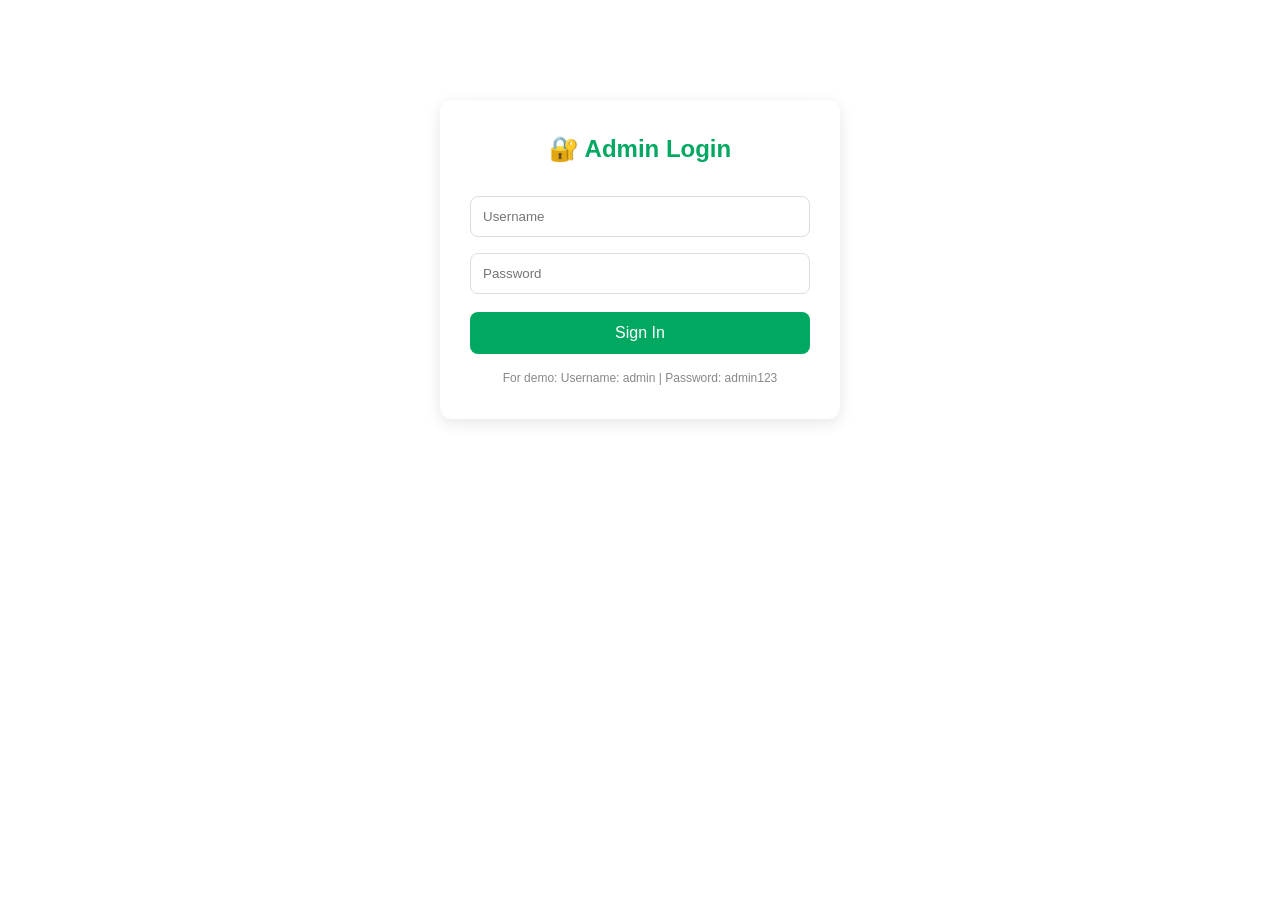
==== admin.html @ b15b8bb6 "Create admin.html" ====
<!DOCTYPE html>
<html lang="en">
<head>
    <meta charset="UTF-8">
    <meta name="viewport" content="width=device-width, initial-scale=1.0">
    <title>Admin Panel — MINISO Portal</title>
    <link rel="stylesheet" href="styles.css">
</head>
<body>
    <div id="loginSection">
        <div class="login-box">
            <h2>🔐 Admin Login</h2>
            <input type="text" id="adminUser" placeholder="Username">
            <input type="password" id="adminPass" placeholder="Password">
            <button onclick="adminLogin()">Sign In</button>
            <p style="margin-top:15px; font-size:12px; color:#888;">
                For demo: Username: admin | Password: admin123
            </p>
        </div>
    </div>

    <div id="adminDashboard" style="display:none;">
        <div class="admin-container">
            <a href="index.html" class="back-link">← Back to Main Site</a>
            
            <div class="admin-header">
                <h1>🛡️ Admin Dashboard</h1>
                <p>Welcome! Here's your platform overview.</p>
            </div>

            <!-- Stats Cards -->
            <div style="display:grid; grid-template-columns:repeat(auto-fit, minmax(200px,1fr)); gap:20px;">
                <div class="admin-card" style="text-align:center;">
                    <h3>Total Rewards Given</h3>
                    <p style="font-size:28px; font-weight:bold; color:#00a862;" id="statTotalRewards">₱0</p>
                </div>
                <div class="admin-card" style="text-align:center;">
                    <h3>Plan Selections</h3>
                    <p style="font-size:28px; font-weight:bold; color:#00a862;" id="statTotalPlans">0</p>
                </div>
                <div class="admin-card" style="text-align:center;">
                    <h3>Total Boxes Opened</h3>
                    <p style="font-size:28px; font-weight:bold; color:#00a862;" id="statBoxesOpened">0</p>
                </div>
            </div>

            <!-- Rewards Log -->
            <div class="admin-card">
                <h3>📋 Rewards History Log</h3>
                <table class="admin-table">
                    <thead>
                        <tr>
                            <th>Amount</th>
                            <th>Date & Time</th>
                        </tr>
                    </thead>
                    <tbody id="rewardsLog">
                        <tr><td colspan="2" style="text-align:center; color:#888;">No data yet</td></tr>
                    </tbody>
                </table>
            </div>

            <!-- Plans Log -->
            <div class="admin-card">
                <h3>📋 Selected Plans Log</h3>
                <table class="admin-table">
                    <thead>
                        <tr>
                            <th>Plan Name</th>
                            <th>Date & Time</th>
                        </tr>
                    </thead>
                    <tbody id="plansLog">
                        <tr><td colspan="2" style="text-align:center; color:#888;">No data yet</td></tr>
                    </tbody>
                </table>
            </div>

            <button onclick="logout()" style="margin-top:20px; padding:10px 25px; background:#e74c3c; color:white; border:none; border-radius:8px; cursor:
---- styles.css ----
* {
    margin: 0;
    padding: 0;
    box-sizing: border-box;
    font-family: 'Segoe UI', sans-serif;
}

:root {
    --green: #00a862;
    --light-green: #00d488;
    --white: #ffffff;
    --light-gray: #f7f9fc;
    --dark: #333333;
}

body {
    color: var(--dark);
    line-height: 1.6;
}

/* Header */
header {
    display: flex;
    justify-content: space-between;
    align-items: center;
    padding: 15px 40px;
    background: var(--white);
    box-shadow: 0 2px 8px rgba(0,0,0,0.08);
    position: sticky;
    top: 0;
    z-index: 100;
}

.logo {
    font-size: 24px;
    font-weight: bold;
    color: var(--green);
}

nav a {
    margin: 0 12px;
    text-decoration: none;
    color: var(--dark);
    font-weight: 500;
}

nav a:hover {
    color: var(--green);
}

.admin-link {
    background: var(--green);
    color: white !important;
    padding: 6px 14px;
    border-radius: 20px;
}

/* Hero Section */
.hero {
    text-align: center;
    padding: 80px 30px;
    background: linear-gradient(135deg, var(--green), var(--light-green));
    color: white;
}

.hero h1 {
    font-size: 36px;
    margin-bottom: 15px;
}

.btn {
    display: inline-block;
    margin-top: 20px;
    padding: 12px 30px;
    background: white;
    color: var(--green);
    border-radius: 25px;
    text-decoration: none;
    font-weight: bold;
    transition: 0.3s;
}

.btn:hover {
    transform: scale(1.05);
}

/* Plans Section — Circles */
.plans-section {
    padding: 60px 30px;
    text-align: center;
    background: var(--white);
}

.plans-section h2 {
    color: var(--green);
    font-size: 28px;
    margin-bottom: 10px;
}

.plan-circles {
    display: flex;
    justify-content: center;
    gap: 30px;
    flex-wrap: wrap;
    margin-top: 40px;
}

.plan-circle {
    width: 160px;
    height: 160px;
    border-radius: 50%;
    background: linear-gradient(135deg, var(--green), var(--light-green));
    color: white;
    display: flex;
    align-items: center;
    justify-content: center;
    font-weight: bold;
    cursor: pointer;
    transition: 0.3s ease;
    box-shadow: 0 4px 15px rgba(0,168,98,0.3);
}

.plan-circle:hover {
    transform: translateY(-10px);
    box-shadow: 0 8px 25px rgba(0,168,98,0.4);
}

.plan-result {
    margin-top: 30px;
    font-size: 18px;
    font-weight: bold;
    color: var(--green);
}

/* Rewards Section — Blind Box */
.rewards-section {
    padding: 60px 30px;
    background: var(--light-gray);
    text-align: center;
}

.rewards-section h2 {
    color: var(--green);
    font-size: 28px;
    margin-bottom: 10px;
}

.blind-box-container {
    display: flex;
    justify-content: center;
    gap: 20px;
    flex-wrap: wrap;
    margin-top: 30px;
}

.blind-box {
    width: 120px;
    height: 120px;
    background: linear-gradient(135deg, var(--green), var(--light-green));
    border-radius: 12px;
    display: flex;
    align-items: center;
    justify-content: center;
    font-size: 28px;
    cursor: pointer;
    transition: 0.3s ease;
    box-shadow: 0 4px 12px rgba(0,0,0,0.15);
}

.blind-box:hover {
    transform: translateY(-8px);
}

.blind-box.opened {
    background: white;
    border: 2px solid var(--green);
    font-size: 22px;
    color: var(--green);
}

.reward-result {
    margin-top: 20px;
    font-size: 18px;
    font-weight: bold;
    color: var(--green);
}

.reward-history {
    margin-top: 40px;
    padding: 20px;
    background: white;
    border-radius: 12px;
    max-width: 500px;
    margin-left: auto;
    margin-right: auto;
}

.reward-history h3 {
    color: var(--green);
    margin-bottom: 15px;
}

.reward-history ul {
    list-style: none;
    text-align: left;
    margin-bottom: 10px;
}

.reward-history li {
    padding: 5px 0;
    border-bottom: 1px solid #eee;
}

/* About & Contact */
.about-section, .contact-section {
    padding: 60px 30px;
    text-align: center;
}

.about-section h2, .contact-section h2 {
    color: var(--green);
    margin-bottom: 20px;
}

/* Footer */
footer {
    text-align: center;
    padding: 20px;
    background: #222;
    color: white;
    font-size: 14px;
}

/* Admin Panel Styles */
.admin-container {
    max-width: 900px;
    margin: 40px auto;
    padding: 30px;
}

.admin-header {
    text-align: center;
    margin-bottom: 30px;
}

.admin-header h1 {
    color: var(--green);
}

.admin-card {
    background: white;
    padding: 25px;
    border-radius: 12px;
    box-shadow: 0 2px 10px rgba(0,0,0,0.1);
    margin-bottom: 20px;
}

.admin-card h3 {
    color: var(--green);
    margin-bottom: 15px;
}

.admin-table {
    width: 100%;
    border-collapse: collapse;
}

.admin-table th, .admin-table td {
    padding: 10px;
    text-align: left;
    border-bottom: 1px solid #eee;
}

.admin-table th {
    background: var(--light-gray);
    color: var(--green);
}

.back-link {
    display: inline-block;
    margin-bottom: 20px;
    color: var(--green);
    text-decoration: none;
}

.login-box {
    max-width: 400px;
    margin: 100px auto;
    padding: 30px;
    background: white;
    border-radius: 12px;
    box-shadow: 0 4px 15px rgba(0,0,0,0.1);
    text-align: center;
}

.login-box h2 {
    color: var(--green);
    margin-bottom: 20px;
}

.login-box input {
    width: 100%;
    padding: 12px;
    margin: 8px 0;
    border: 1px solid #ddd;
    border-radius: 8px;
}

.login-box button {
    width: 100%;
    padding: 12px;
    background: var(--green);
    color: white;
    border: none;
    border-radius: 8px;
    font-size: 16px;
    cursor: pointer;
    margin-top: 10px;
}

.login-box button:hover {
    background: #008f54;
}
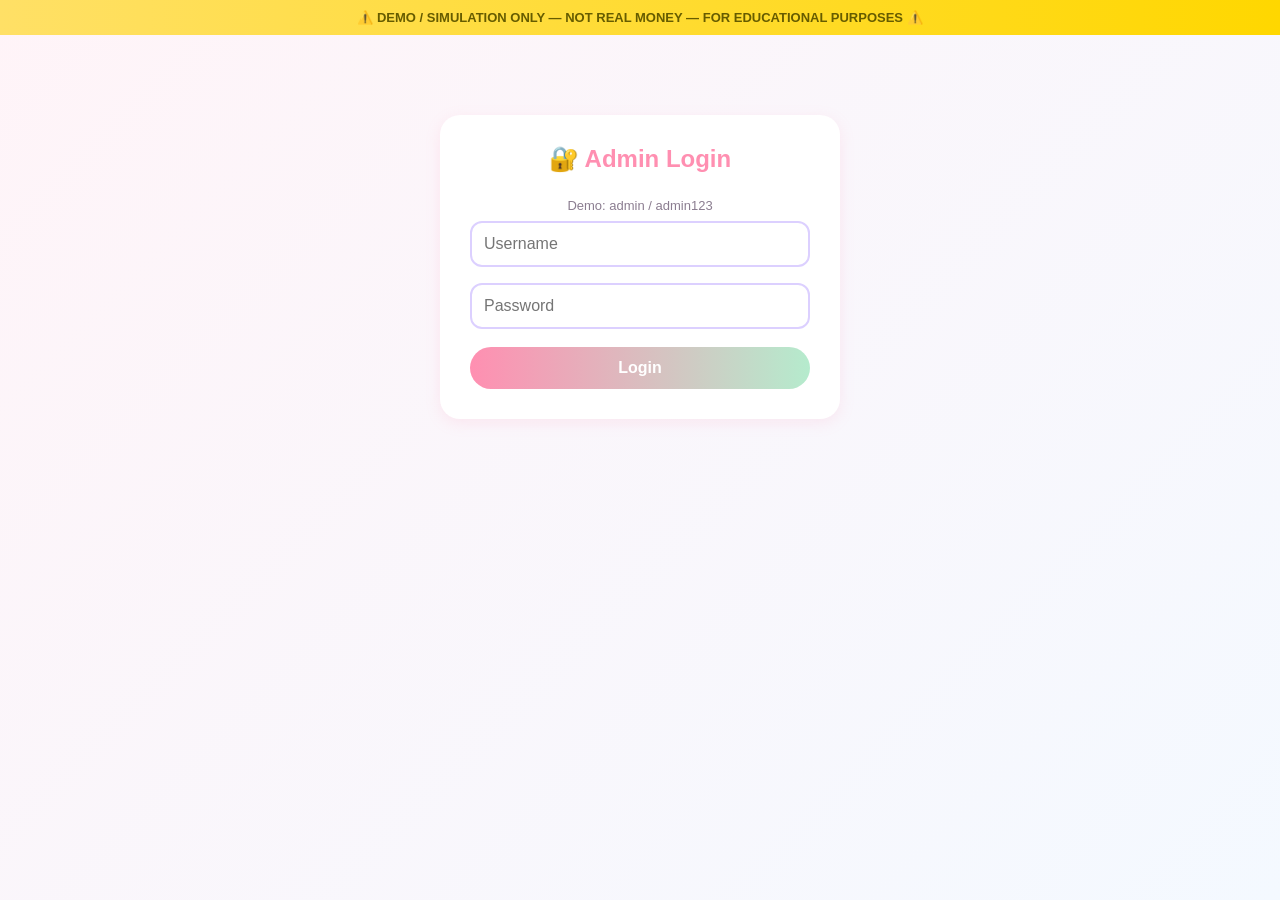
==== commit ebc288c3: "Update admin.html" ====
--- a/admin.html
+++ b/admin.html
@@ -3,77 +3,128 @@
 <head>
     <meta charset="UTF-8">
     <meta name="viewport" content="width=device-width, initial-scale=1.0">
-    <title>Admin Panel — MINISO Portal</title>
+    <title>Admin — MINISO Demo</title>
     <link rel="stylesheet" href="styles.css">
+    <style>
+        .login-container {
+            max-width: 400px;
+            margin: 80px auto;
+            padding: 30px;
+            background: white;
+            border-radius: 20px;
+            box-shadow: 0 4px 15px rgba(255, 143, 177, 0.15);
+        }
+        .login-container h2 { text-align: center; margin-bottom: 25px; color: #FF8FB1; }
+        .login-container input {
+            width: 100%;
+            padding: 12px;
+            margin: 8px 0;
+            border: 2px solid #DCD0FF;
+            border-radius: 12px;
+            font-size: 16px;
+        }
+        .login-container button {
+            width: 100%;
+            padding: 12px;
+            background: linear-gradient(90deg, #FF8FB1, #B5EBCD);
+            color: white;
+            border: none;
+            border-radius: 50px;
+            font-size: 16px;
+            font-weight: bold;
+            cursor: pointer;
+            margin-top: 10px;
+        }
+        .dashboard { display: none; padding: 30px; max-width: 1000px; margin: 0 auto; }
+        .dashboard h2 { color: #FF8FB1; }
+        .stat-card {
+            background: white;
+            padding: 20px;
+            border-radius: 15px;
+            margin: 10px 0;
+            box-shadow: 0 4px 15px rgba(255, 143, 177, 0.1);
+        }
+        .logout-btn {
+            background: #FF8FB1;
+            color: white;
+            border: none;
+            padding: 10px 20px;
+            border-radius: 20px;
+            cursor: pointer;
+            margin-bottom: 20px;
+        }
+    </style>
 </head>
 <body>
-    <div id="loginSection">
-        <div class="login-box">
-            <h2>🔐 Admin Login</h2>
-            <input type="text" id="adminUser" placeholder="Username">
-            <input type="password" id="adminPass" placeholder="Password">
-            <button onclick="adminLogin()">Sign In</button>
-            <p style="margin-top:15px; font-size:12px; color:#888;">
-                For demo: Username: admin | Password: admin123
-            </p>
-        </div>
+    <div class="demo-banner">
+        ⚠️ DEMO / SIMULATION ONLY — NOT REAL MONEY — FOR EDUCATIONAL PURPOSES ⚠️
     </div>
 
-    <div id="adminDashboard" style="display:none;">
-        <div class="admin-container">
-            <a href="index.html" class="back-link">← Back to Main Site</a>
+    <!-- Login -->
+    <div id="loginSection" class="login-container">
+        <h2>🔐 Admin Login</h2>
+        <p style="text-align:center; color:#8B7D90; font-size:13px;">Demo: admin / admin123</p>
+        <input type="text" id="username" placeholder="Username">
+        <input type="password" id="password" placeholder="Password">
+        <button onclick="login()">Login</button>
+    </div>
+
+    <!-- Dashboard -->
+    <div id="dashboardSection" class="dashboard">
+        <button class="logout-btn" onclick="logout()">← Logout</button>
+        <h2>🌸 Admin Dashboard — MINISO Demo</h2>
+        <p style="color:#8B7D90; margin-bottom:20px;">This is a simulation for learning purposes only.</p>
+        
+        <div class="stat-card">
+            <h3>📊 Overview</h3>
+            <p>Total Members (Demo): <strong id="totalMembers">1</strong></p>
+            <p>Active Plans: <strong id="activePlans">0</strong></p>
+            <p>Total Demo Volume: <strong id="totalVolume">$0.00</strong></p>
+        </div>
+
+        <div class="stat-card">
+            <h3>🛠️ Manage Plans</h3>
+            <p>Add, edit, or remove investment plans (Demo)</p>
+            <button style="background:#B5EBCD; border:none; padding:8px 16px; border-radius:20px; cursor:pointer;">Add New Plan</button>
+        </div>
+
+        <div class="stat-card">
+            <h3>📢 Announcements</h3>
+            <textarea placeholder="Post news or updates..." style="width:100%; padding:10px; border-radius:10px; border:1px solid #ddd; min-height:80px;"></textarea>
+            <button style="margin-top:10px; background:#FF8FB1; color:white; border:none; padding:8px 20px; border-radius:20px; cursor:pointer;">Post Announcement</button>
+        </div>
+
+        <br>
+        <a href="index.html" style="color:#FF8FB1;">← Back to Main Portal</a>
+    </div>
+
+    <script>
+        function login() {
+            const user = document.getElementById('username').value;
+            const pass = document.getElementById('password').value;
             
-            <div class="admin-header">
-                <h1>🛡️ Admin Dashboard</h1>
-                <p>Welcome! Here's your platform overview.</p>
-            </div>
-
-            <!-- Stats Cards -->
-            <div style="display:grid; grid-template-columns:repeat(auto-fit, minmax(200px,1fr)); gap:20px;">
-                <div class="admin-card" style="text-align:center;">
-                    <h3>Total Rewards Given</h3>
-                    <p style="font-size:28px; font-weight:bold; color:#00a862;" id="statTotalRewards">₱0</p>
-                </div>
-                <div class="admin-card" style="text-align:center;">
-                    <h3>Plan Selections</h3>
-                    <p style="font-size:28px; font-weight:bold; color:#00a862;" id="statTotalPlans">0</p>
-                </div>
-                <div class="admin-card" style="text-align:center;">
-                    <h3>Total Boxes Opened</h3>
-                    <p style="font-size:28px; font-weight:bold; color:#00a862;" id="statBoxesOpened">0</p>
-                </div>
-            </div>
-
-            <!-- Rewards Log -->
-            <div class="admin-card">
-                <h3>📋 Rewards History Log</h3>
-                <table class="admin-table">
-                    <thead>
-                        <tr>
-                            <th>Amount</th>
-                            <th>Date & Time</th>
-                        </tr>
-                    </thead>
-                    <tbody id="rewardsLog">
-                        <tr><td colspan="2" style="text-align:center; color:#888;">No data yet</td></tr>
-                    </tbody>
-                </table>
-            </div>
-
-            <!-- Plans Log -->
-            <div class="admin-card">
-                <h3>📋 Selected Plans Log</h3>
-                <table class="admin-table">
-                    <thead>
-                        <tr>
-                            <th>Plan Name</th>
-                            <th>Date & Time</th>
-                        </tr>
-                    </thead>
-                    <tbody id="plansLog">
-                        <tr><td colspan="2" style="text-align:center; color:#888;">No data yet</td></tr>
-                    </tbody>
-                </table>
-            </div>
-
-            <button onclick="logout()" style="margin-top:20px; padding:10px 25px; background:#e74c3c; color:white; border:none; border-radius:8px; cursor:
+            if (user === 'admin' && pass === 'admin123') {
+                document.getElementById('loginSection').style.display = 'none';
+                document.getElementById('dashboardSection').style.display = 'block';
+                updateStats();
+            } else {
+                alert('❌ Incorrect credentials! Demo: admin / admin123');
+            }
+        }
+        
+        function logout() {
+            document.getElementById('loginSection').style.display = 'block';
+            document.getElementById('dashboardSection').style.display = 'none';
+            document.getElementById('username').value = '';
+            document.getElementById('password').value = '';
+        }
+        
+        function updateStats() {
+            const orders = JSON.parse(localStorage.getItem('demoOrders')) || [];
+            document.getElementById('activePlans').textContent = orders.length;
+            const total = orders.reduce((sum, o) => sum + o.price, 0);
+            document.getElementById('totalVolume').textContent = `$${total.toFixed(2)}`;
+        }
+    </script>
+</body>
+</html>
--- a/styles.css
+++ b/styles.css
@@ -1,3 +1,17 @@
+:root {
+    --pink: #FFC6D9;
+    --pink-dark: #FF8FB1;
+    --mint: #B5EBCD;
+    --mint-dark: #68D391;
+    --lavender: #DCD0FF;
+    --yellow: #FFF4B8;
+    --cream: #FFFAF0;
+    --text-dark: #5A4B60;
+    --text-light: #8B7D90;
+    --shadow: 0 4px 15px rgba(255, 143, 177, 0.15);
+    --radius: 20px;
+}
+
 * {
     margin: 0;
     padding: 0;
@@ -5,319 +19,423 @@
     font-family: 'Segoe UI', sans-serif;
 }
 
-:root {
-    --green: #00a862;
-    --light-green: #00d488;
-    --white: #ffffff;
-    --light-gray: #f7f9fc;
-    --dark: #333333;
-}
-
 body {
-    color: var(--dark);
-    line-height: 1.6;
-}
-
-/* Header */
-header {
-    display: flex;
-    justify-content: space-between;
-    align-items: center;
-    padding: 15px 40px;
-    background: var(--white);
-    box-shadow: 0 2px 8px rgba(0,0,0,0.08);
+    background: linear-gradient(135deg, #FFF4F8, #F4F9FF);
+    min-height: 100vh;
+    color: var(--text-dark);
+    padding-bottom: 80px;
+}
+
+/* DEMO BANNER */
+.demo-banner {
+    background: linear-gradient(90deg, #FFE066, #FFD700);
+    text-align: center;
+    padding: 10px;
+    font-weight: bold;
+    font-size: 13px;
+    color: #665C00;
     position: sticky;
     top: 0;
     z-index: 100;
 }
 
+/* NAVBAR */
+.navbar {
+    display: flex;
+    justify-content: space-between;
+    align-items: center;
+    padding: 15px 30px;
+    background: white;
+    box-shadow: var(--shadow);
+    position: sticky;
+    top: 36px;
+    z-index: 99;
+}
+
 .logo {
     font-size: 24px;
     font-weight: bold;
-    color: var(--green);
-}
-
-nav a {
-    margin: 0 12px;
+    background: linear-gradient(90deg, #FF8FB1, #B5EBCD);
+    -webkit-background-clip: text;
+    -webkit-text-fill-color: transparent;
+}
+
+.nav-links {
+    display: flex;
+    list-style: none;
+    gap: 25px;
+    align-items: center;
+}
+
+.nav-link {
     text-decoration: none;
-    color: var(--dark);
+    color: var(--text-light);
     font-weight: 500;
-}
-
-nav a:hover {
-    color: var(--green);
-}
-
-.admin-link {
-    background: var(--green);
+    transition: 0.3s;
+}
+
+.nav-link:hover, .nav-link.active {
+    color: var(--pink-dark);
+}
+
+.admin-btn {
+    padding: 10px 20px;
+    background: linear-gradient(90deg, #FF8FB1, #B5EBCD);
     color: white !important;
-    padding: 6px 14px;
-    border-radius: 20px;
-}
-
-/* Hero Section */
-.hero {
-    text-align: center;
-    padding: 80px 30px;
-    background: linear-gradient(135deg, var(--green), var(--light-green));
-    color: white;
-}
-
-.hero h1 {
-    font-size: 36px;
-    margin-bottom: 15px;
-}
-
-.btn {
-    display: inline-block;
-    margin-top: 20px;
-    padding: 12px 30px;
-    background: white;
-    color: var(--green);
-    border-radius: 25px;
+    border-radius: 50px;
     text-decoration: none;
     font-weight: bold;
-    transition: 0.3s;
-}
-
-.btn:hover {
-    transform: scale(1.05);
-}
-
-/* Plans Section — Circles */
-.plans-section {
-    padding: 60px 30px;
-    text-align: center;
-    background: var(--white);
-}
-
-.plans-section h2 {
-    color: var(--green);
+}
+
+/* SECTIONS */
+.section {
+    display: none;
+    padding: 30px;
+    max-width: 1200px;
+    margin: 0 auto;
+}
+
+.section.active {
+    display: block;
+    animation: fadeIn 0.4s ease;
+}
+
+@keyframes fadeIn {
+    from { opacity: 0; transform: translateY(10px); }
+    to { opacity: 1; transform: translateY(0); }
+}
+
+.container h2 {
     font-size: 28px;
     margin-bottom: 10px;
-}
-
-.plan-circles {
-    display: flex;
-    justify-content: center;
-    gap: 30px;
-    flex-wrap: wrap;
-    margin-top: 40px;
-}
-
-.plan-circle {
-    width: 160px;
-    height: 160px;
+    color: var(--text-dark);
+}
+
+.subtitle {
+    color: var(--text-light);
+    margin-bottom: 30px;
+}
+
+/* PROFILE & BALANCE */
+.profile-card {
+    background: white;
+    padding: 30px;
+    border-radius: var(--radius);
+    box-shadow: var(--shadow);
+    margin-bottom: 25px;
+}
+
+.profile-info {
+    display: flex;
+    align-items: center;
+    gap: 15px;
+    margin-bottom: 20px;
+}
+
+.avatar {
+    width: 60px;
+    height: 60px;
+    background: linear-gradient(135deg, var(--pink), var(--mint));
     border-radius: 50%;
-    background: linear-gradient(135deg, var(--green), var(--light-green));
-    color: white;
-    display: flex;
-    align-items: center;
-    justify-content: center;
-    font-weight: bold;
-    cursor: pointer;
-    transition: 0.3s ease;
-    box-shadow: 0 4px 15px rgba(0,168,98,0.3);
-}
-
-.plan-circle:hover {
-    transform: translateY(-10px);
-    box-shadow: 0 8px 25px rgba(0,168,98,0.4);
-}
-
-.plan-result {
-    margin-top: 30px;
-    font-size: 18px;
-    font-weight: bold;
-    color: var(--green);
-}
-
-/* Rewards Section — Blind Box */
-.rewards-section {
-    padding: 60px 30px;
-    background: var(--light-gray);
-    text-align: center;
-}
-
-.rewards-section h2 {
-    color: var(--green);
-    font-size: 28px;
-    margin-bottom: 10px;
-}
-
-.blind-box-container {
-    display: flex;
-    justify-content: center;
-    gap: 20px;
-    flex-wrap: wrap;
-    margin-top: 30px;
-}
-
-.blind-box {
-    width: 120px;
-    height: 120px;
-    background: linear-gradient(135deg, var(--green), var(--light-green));
-    border-radius: 12px;
     display: flex;
     align-items: center;
     justify-content: center;
     font-size: 28px;
+}
+
+.vip-badge {
+    background: linear-gradient(90deg, #FFD700, #FFA500);
+    color: white;
+    padding: 4px 12px;
+    border-radius: 20px;
+    font-size: 12px;
+    font-weight: bold;
+}
+
+.balance-card {
+    background: linear-gradient(135deg, #FFE4EC, #E4F9EE);
+    padding: 25px;
+    border-radius: var(--radius);
+    text-align: center;
+}
+
+.label {
+    color: var(--text-light);
+    font-size: 16px;
+}
+
+.balance {
+    font-size: 42px;
+    font-weight: bold;
+    margin: 10px 0;
+}
+
+.profit {
+    font-size: 16px;
+    margin-bottom: 20px;
+}
+
+.green {
+    color: var(--mint-dark);
+    font-weight: bold;
+}
+
+.btn-primary {
+    padding: 12px 30px;
+    background: linear-gradient(90deg, #FF8FB1, #B5EBCD);
+    border: none;
+    border-radius: 50px;
+    color: white;
+    font-weight: bold;
     cursor: pointer;
-    transition: 0.3s ease;
-    box-shadow: 0 4px 12px rgba(0,0,0,0.15);
-}
-
-.blind-box:hover {
-    transform: translateY(-8px);
-}
-
-.blind-box.opened {
-    background: white;
-    border: 2px solid var(--green);
+    transition: 0.3s;
+}
+
+.btn-primary:hover {
+    transform: scale(1.05);
+}
+
+/* DAILY CHECKIN */
+.daily-checkin {
+    background: white;
+    padding: 25px;
+    border-radius: var(--radius);
+    box-shadow: var(--shadow);
+    margin-bottom: 25px;
+}
+
+.checkin-card {
+    display: flex;
+    align-items: center;
+    justify-content: space-between;
+    background: linear-gradient(90deg, #FFF4B8, #FFE4EC);
+    padding: 20px;
+    border-radius: var(--radius);
+    margin-top: 15px;
+}
+
+.bonus-amount {
+    font-size: 36px;
+    font-weight: bold;
+    color: #D4A000;
+}
+
+.btn-secondary {
+    padding: 10px 25px;
+    background: #B5EBCD;
+    border: none;
+    border-radius: 50px;
+    color: #2D7A4F;
+    font-weight: bold;
+    cursor: pointer;
+}
+
+.btn-secondary:disabled {
+    background: #ddd;
+    color: #888;
+    cursor: not-allowed;
+}
+
+/* QUICK ACTIONS */
+.quick-actions {
+    display: grid;
+    grid-template-columns: repeat(4, 1fr);
+    gap: 15px;
+}
+
+.action-btn {
+    padding: 20px 10px;
+    background: white;
+    border: 2px solid var(--lavender);
+    border-radius: var(--radius);
+    font-size: 14px;
+    cursor: pointer;
+    transition: 0.3s;
+}
+
+.action-btn:hover {
+    background: var(--lavender);
+}
+
+/* PLANS GRID */
+.plans-grid {
+    display: grid;
+    grid-template-columns: repeat(auto-fit, minmax(300px, 1fr));
+    gap: 25px;
+}
+
+.plan-card {
+    background: white;
+    padding: 30px;
+    border-radius: var(--radius);
+    box-shadow: var(--shadow);
+    border: 3px solid transparent;
+    transition: 0.3s;
+}
+
+.plan-card:hover {
+    transform: translateY(-5px);
+}
+
+.plan-card.featured {
+    border-color: var(--pink-dark);
+    transform: scale(1.03);
+}
+
+.plan-tag {
+    display: inline-block;
+    padding: 5px 15px;
+    background: var(--lavender);
+    border-radius: 20px;
+    font-size: 12px;
+    margin-bottom: 15px;
+}
+
+.plan-tag.popular {
+    background: linear-gradient(90deg, #FF8FB1, #B5EBCD);
+    color: white;
+}
+
+.plan-card h3 {
     font-size: 22px;
-    color: var(--green);
-}
-
-.reward-result {
-    margin-top: 20px;
-    font-size: 18px;
-    font-weight: bold;
-    color: var(--green);
-}
-
-.reward-history {
-    margin-top: 40px;
-    padding: 20px;
-    background: white;
-    border-radius: 12px;
-    max-width: 500px;
-    margin-left: auto;
-    margin-right: auto;
-}
-
-.reward-history h3 {
-    color: var(--green);
-    margin-bottom: 15px;
-}
-
-.reward-history ul {
+    margin-bottom: 10px;
+}
+
+.price {
+    font-size: 28px;
+    font-weight: bold;
+    color: var(--pink-dark);
+    margin-bottom: 20px;
+}
+
+.plan-features {
     list-style: none;
-    text-align: left;
-    margin-bottom: 10px;
-}
-
-.reward-history li {
-    padding: 5px 0;
-    border-bottom: 1px solid #eee;
-}
-
-/* About & Contact */
-.about-section, .contact-section {
-    padding: 60px 30px;
-    text-align: center;
-}
-
-.about-section h2, .contact-section h2 {
-    color: var(--green);
-    margin-bottom: 20px;
-}
-
-/* Footer */
-footer {
-    text-align: center;
-    padding: 20px;
-    background: #222;
-    color: white;
-    font-size: 14px;
-}
-
-/* Admin Panel Styles */
-.admin-container {
-    max-width: 900px;
-    margin: 40px auto;
-    padding: 30px;
-}
-
-.admin-header {
-    text-align: center;
-    margin-bottom: 30px;
-}
-
-.admin-header h1 {
-    color: var(--green);
-}
-
-.admin-card {
-    background: white;
-    padding: 25px;
-    border-radius: 12px;
-    box-shadow: 0 2px 10px rgba(0,0,0,0.1);
-    margin-bottom: 20px;
-}
-
-.admin-card h3 {
-    color: var(--green);
-    margin-bottom: 15px;
-}
-
-.admin-table {
-    width: 100%;
-    border-collapse: collapse;
-}
-
-.admin-table th, .admin-table td {
-    padding: 10px;
-    text-align: left;
-    border-bottom: 1px solid #eee;
-}
-
-.admin-table th {
-    background: var(--light-gray);
-    color: var(--green);
-}
-
-.back-link {
-    display: inline-block;
-    margin-bottom: 20px;
-    color: var(--green);
-    text-decoration: none;
-}
-
-.login-box {
-    max-width: 400px;
-    margin: 100px auto;
-    padding: 30px;
-    background: white;
-    border-radius: 12px;
-    box-shadow: 0 4px 15px rgba(0,0,0,0.1);
-    text-align: center;
-}
-
-.login-box h2 {
-    color: var(--green);
-    margin-bottom: 20px;
-}
-
-.login-box input {
+    margin-bottom: 25px;
+}
+
+.plan-features li {
+    padding: 8px 0;
+    border-bottom: 1px solid #f0f0f0;
+}
+
+.btn-plan {
     width: 100%;
     padding: 12px;
-    margin: 8px 0;
-    border: 1px solid #ddd;
-    border-radius: 8px;
-}
-
-.login-box button {
-    width: 100%;
+    border: none;
+    border-radius: 50px;
+    background: var(--mint);
+    color: #2D7A4F;
+    font-weight: bold;
+    cursor: pointer;
+    transition: 0.3s;
+}
+
+.btn-plan:hover {
+    background: var(--mint-dark);
+    color: white;
+}
+
+.featured-btn {
+    background: linear-gradient(90deg, #FF8FB1, #B5EBCD);
+    color: white;
+}
+
+/* ORDERS */
+.orders-list {
+    background: white;
+    padding: 25px;
+    border-radius: var(--radius);
+    box-shadow: var(--shadow);
+}
+
+.order-item {
+    padding: 20px;
+    border-bottom: 1px solid #f0f0f0;
+}
+
+.empty-text {
+    text-align: center;
+    color: var(--text-light);
+    padding: 30px;
+}
+
+/* ACCOUNT */
+.account-grid {
+    display: grid;
+    grid-template-columns: repeat(auto-fit, minmax(200px, 1fr));
+    gap: 20px;
+    margin-bottom: 30px;
+}
+
+.account-card {
+    background: white;
+    padding: 25px;
+    border-radius: var(--radius);
+    box-shadow: var(--shadow);
+    text-align: center;
+}
+
+.account-card h3 {
+    font-size: 24px;
+    margin-top: 10px;
+    color: var(--pink-dark);
+}
+
+.history-section {
+    background: white;
+    padding: 25px;
+    border-radius: var(--radius);
+    box-shadow: var(--shadow);
+}
+
+.history-list {
+    margin-top: 15px;
+}
+
+.history-item {
+    display: flex;
+    justify-content: space-between;
+    padding: 12px 0;
+    border-bottom: 1px solid #f0f0f0;
+}
+
+.history-item .amount {
+    font-weight: bold;
+    color: var(--mint-dark);
+}
+
+/* BOTTOM NAV */
+.bottom-nav {
+    position: fixed;
+    bottom: 0;
+    left: 0;
+    right: 0;
+    background: white;
+    display: flex;
+    justify-content: space-around;
     padding: 12px;
-    background: var(--green);
-    color: white;
-    border: none;
-    border-radius: 8px;
-    font-size: 16px;
-    cursor: pointer;
-    margin-top: 10px;
-}
-
-.login-box button:hover {
-    background: #008f54;
-}
+    box-shadow: 0 -4px 15px rgba(255, 143, 177, 0.1);
+    z-index: 100;
+}
+
+.bot-nav-link {
+    text-decoration: none;
+    color: var(--text-light);
+    font-size: 13px;
+    text-align: center;
+    padding: 5px 10px;
+    border-radius: 15px;
+}
+
+.bot-nav-link.active {
+    background: linear-gradient(90deg, #FFE4EC, #E4F9EE);
+    color: var(--pink-dark);
+    font-weight: bold;
+}
+
+/* RESPONSIVE */
+@media(max-width: 768px) {
+    .nav-links { display: none; }
+    .quick-actions { grid-template-columns: repeat(2, 1fr); }
+    .section { padding: 15px; }
+}
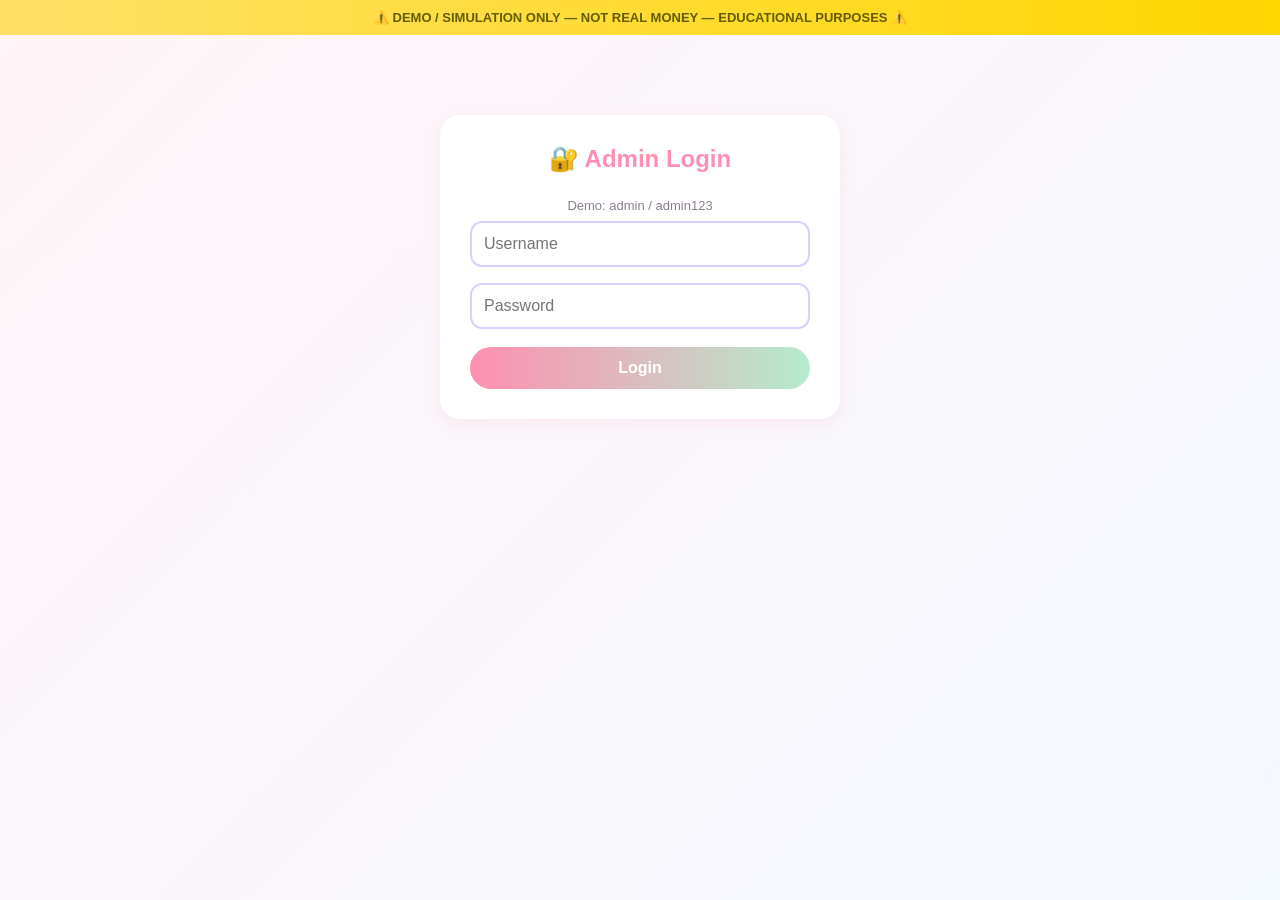
==== commit 9bb83341: "Update admin.html" ====
--- a/admin.html
+++ b/admin.html
@@ -35,15 +35,8 @@
             cursor: pointer;
             margin-top: 10px;
         }
-        .dashboard { display: none; padding: 30px; max-width: 1000px; margin: 0 auto; }
+        .dashboard { display: none; padding: 30px; max-width: 1100px; margin: 0 auto; }
         .dashboard h2 { color: #FF8FB1; }
-        .stat-card {
-            background: white;
-            padding: 20px;
-            border-radius: 15px;
-            margin: 10px 0;
-            box-shadow: 0 4px 15px rgba(255, 143, 177, 0.1);
-        }
         .logout-btn {
             background: #FF8FB1;
             color: white;
@@ -53,14 +46,62 @@
             cursor: pointer;
             margin-bottom: 20px;
         }
+        .card {
+            background: white;
+            padding: 25px;
+            border-radius: 20px;
+            box-shadow: 0 4px 15px rgba(255, 143, 177, 0.1);
+            margin-bottom: 25px;
+        }
+        .card h3 { margin-bottom: 20px; color: #685075; }
+        .form-grid {
+            display: grid;
+            grid-template-columns: repeat(auto-fit, minmax(200px, 1fr));
+            gap: 15px;
+            margin-bottom: 15px;
+        }
+        .form-grid input, .form-grid select {
+            padding: 10px 12px;
+            border: 2px solid #E4D9F2;
+            border-radius: 12px;
+            font-size: 14px;
+        }
+        .btn-add {
+            background: linear-gradient(90deg, #68D391, #B5EBCD);
+            color: white;
+            border: none;
+            padding: 10px 25px;
+            border-radius: 50px;
+            font-weight: bold;
+            cursor: pointer;
+        }
+        .plan-item {
+            display: flex;
+            flex-wrap: wrap;
+            justify-content: space-between;
+            align-items: center;
+            padding: 15px;
+            border-bottom: 1px solid #F3E9FC;
+            gap: 10px;
+        }
+        .plan-actions button {
+            padding: 6px 12px;
+            border: none;
+            border-radius: 12px;
+            cursor: pointer;
+            margin-left: 5px;
+        }
+        .btn-edit { background: #FFE4EC; color: #C95C8C; }
+        .btn-delete { background: #FFE4E4; color: #C94444; }
+        .empty { text-align: center; color: #A898B3; padding: 20px; }
     </style>
 </head>
 <body>
     <div class="demo-banner">
-        ⚠️ DEMO / SIMULATION ONLY — NOT REAL MONEY — FOR EDUCATIONAL PURPOSES ⚠️
+        ⚠️ DEMO / SIMULATION ONLY — NOT REAL MONEY — EDUCATIONAL PURPOSES ⚠️
     </div>
 
-    <!-- Login -->
+    <!-- LOGIN -->
     <div id="loginSection" class="login-container">
         <h2>🔐 Admin Login</h2>
         <p style="text-align:center; color:#8B7D90; font-size:13px;">Demo: admin / admin123</p>
@@ -69,36 +110,158 @@
         <button onclick="login()">Login</button>
     </div>
 
-    <!-- Dashboard -->
+    <!-- DASHBOARD -->
     <div id="dashboardSection" class="dashboard">
         <button class="logout-btn" onclick="logout()">← Logout</button>
         <h2>🌸 Admin Dashboard — MINISO Demo</h2>
-        <p style="color:#8B7D90; margin-bottom:20px;">This is a simulation for learning purposes only.</p>
-        
-        <div class="stat-card">
-            <h3>📊 Overview</h3>
-            <p>Total Members (Demo): <strong id="totalMembers">1</strong></p>
-            <p>Active Plans: <strong id="activePlans">0</strong></p>
-            <p>Total Demo Volume: <strong id="totalVolume">$0.00</strong></p>
+        <p style="color:#8B7D90; margin-bottom:25px;">Manage Plans — Add, Edit, Remove — Changes show on Main Page instantly</p>
+
+        <!-- ADD / EDIT PLAN FORM -->
+        <div class="card">
+            <h3 id="formTitle">➕ Add New Plan</h3>
+            <div class="form-grid">
+                <input type="text" id="planName" placeholder="Plan Name e.g. Pink Blossom">
+                <input type="number" id="planPrice" placeholder="Price ($)">
+                <input type="number" id="planDaily" placeholder="Daily Income ($)">
+                <input type="number" id="planDays" placeholder="Duration (Days)">
+                <select id="planTag">
+                    <option value="Standard">Standard</option>
+                    <option value="Popular">Popular</option>
+                    <option value="VIP">VIP</option>
+                </select>
+            </div>
+            <button class="btn-add" id="submitBtn" onclick="savePlan()">Save Plan</button>
+            <button style="display:none; margin-left:10px; background:#ddd; border:none; padding:10px 20px; border-radius:50px; cursor:pointer;" id="cancelBtn" onclick="cancelEdit()">Cancel</button>
         </div>
 
-        <div class="stat-card">
-            <h3>🛠️ Manage Plans</h3>
-            <p>Add, edit, or remove investment plans (Demo)</p>
-            <button style="background:#B5EBCD; border:none; padding:8px 16px; border-radius:20px; cursor:pointer;">Add New Plan</button>
+        <!-- PLANS LIST -->
+        <div class="card">
+            <h3>📋 All Plans</h3>
+            <div id="plansList"></div>
         </div>
 
-        <div class="stat-card">
-            <h3>📢 Announcements</h3>
-            <textarea placeholder="Post news or updates..." style="width:100%; padding:10px; border-radius:10px; border:1px solid #ddd; min-height:80px;"></textarea>
-            <button style="margin-top:10px; background:#FF8FB1; color:white; border:none; padding:8px 20px; border-radius:20px; cursor:pointer;">Post Announcement</button>
-        </div>
-
         <br>
-        <a href="index.html" style="color:#FF8FB1;">← Back to Main Portal</a>
+        <a href="index.html" style="color:#FF8FB1; font-weight:bold;">← Go to Main Portal to see your plans</a>
     </div>
 
     <script>
+        let editingId = null;
+
+        // Default plans if none exist
+        const defaultPlans = [
+            { id: 1, name: 'Pink Blossom', price: 100, daily: 5, days: 30, tag: 'Standard' },
+            { id: 2, name: 'Lavender Premium', price: 500, daily: 30, days: 60, tag: 'Popular' },
+            { id: 3, name: 'Mint Luxury', price: 2000, daily: 150, days: 180, tag: 'VIP' }
+        ];
+
+        function getPlans() {
+            let plans = JSON.parse(localStorage.getItem('adminPlans'));
+            if (!plans) {
+                plans = defaultPlans;
+                savePlans(plans);
+            }
+            return plans;
+        }
+
+        function savePlans(plans) {
+            localStorage.setItem('adminPlans', JSON.stringify(plans));
+            renderPlans();
+        }
+
+        function renderPlans() {
+            const list = document.getElementById('plansList');
+            const plans = getPlans();
+            
+            if (plans.length === 0) {
+                list.innerHTML = '<p class="empty">No plans yet. Add your first plan above! 💜</p>';
+                return;
+            }
+
+            list.innerHTML = plans.map(p => `
+                <div class="plan-item">
+                    <div>
+                        <strong>${p.name}</strong> — 
+                        $${p.price} | Daily $${p.daily} | ${p.days} days | 
+                        <span style="color:${p.tag==='Popular'?'#FF8FB1':p.tag==='VIP'?'#B5EBCD':'#DCD0FF'}">${p.tag}</span>
+                    </div>
+                    <div class="plan-actions">
+                        <button class="btn-edit" onclick="editPlan(${p.id})">Edit</button>
+                        <button class="btn-delete" onclick="deletePlan(${p.id})">Delete</button>
+                    </div>
+                </div>
+            `).join('');
+        }
+
+        function savePlan() {
+            const name = document.getElementById('planName').value.trim();
+            const price = parseFloat(document.getElementById('planPrice').value);
+            const daily = parseFloat(document.getElementById('planDaily').value);
+            const days = parseInt(document.getElementById('planDays').value);
+            const tag = document.getElementById('planTag').value;
+
+            if (!name || !price || !daily || !days) {
+                alert('⚠️ Fill in all fields!');
+                return;
+            }
+
+            let plans = getPlans();
+
+            if (editingId) {
+                // Update existing
+                plans = plans.map(p => p.id === editingId 
+                    ? { ...p, name, price, daily, days, tag }
+                    : p
+                );
+                editingId = null;
+                document.getElementById('formTitle').textContent = '➕ Add New Plan';
+                document.getElementById('cancelBtn').style.display = 'none';
+            } else {
+                // Add new
+                const newId = plans.length ? Math.max(...plans.map(p => p.id)) + 1 : 1;
+                plans.push({ id: newId, name, price, daily, days, tag });
+            }
+
+            savePlans(plans);
+            clearForm();
+            alert('✅ Plan saved! Go to Main Portal to see it 💖');
+        }
+
+        function editPlan(id) {
+            const plan = getPlans().find(p => p.id === id);
+            if (!plan) return;
+
+            editingId = id;
+            document.getElementById('planName').value = plan.name;
+            document.getElementById('planPrice').value = plan.price;
+            document.getElementById('planDaily').value = plan.daily;
+            document.getElementById('planDays').value = plan.days;
+            document.getElementById('planTag').value = plan.tag;
+            
+            document.getElementById('formTitle').textContent = '✏️ Edit Plan';
+            document.getElementById('cancelBtn').style.display = 'inline-block';
+            window.scrollTo({ top: 0, behavior: 'smooth' });
+        }
+
+        function deletePlan(id) {
+            if (!confirm('❌ Delete this plan? Cannot undo!')) return;
+            savePlans(getPlans().filter(p => p.id !== id));
+        }
+
+        function cancelEdit() {
+            editingId = null;
+            clearForm();
+            document.getElementById('formTitle').textContent = '➕ Add New Plan';
+            document.getElementById('cancelBtn').style.display = 'none';
+        }
+
+        function clearForm() {
+            document.getElementById('planName').value = '';
+            document.getElementById('planPrice').value = '';
+            document.getElementById('planDaily').value = '';
+            document.getElementById('planDays').value = '';
+            document.getElementById('planTag').value = 'Standard';
+        }
+
         function login() {
             const user = document.getElementById('username').value;
             const pass = document.getElementById('password').value;
@@ -106,24 +269,18 @@
             if (user === 'admin' && pass === 'admin123') {
                 document.getElementById('loginSection').style.display = 'none';
                 document.getElementById('dashboardSection').style.display = 'block';
-                updateStats();
+                renderPlans();
             } else {
-                alert('❌ Incorrect credentials! Demo: admin / admin123');
-            }
-        }
-        
+                alert('❌ Incorrect! Demo: admin / admin123');
+            }
+        }
+
         function logout() {
             document.getElementById('loginSection').style.display = 'block';
             document.getElementById('dashboardSection').style.display = 'none';
             document.getElementById('username').value = '';
             document.getElementById('password').value = '';
-        }
-        
-        function updateStats() {
-            const orders = JSON.parse(localStorage.getItem('demoOrders')) || [];
-            document.getElementById('activePlans').textContent = orders.length;
-            const total = orders.reduce((sum, o) => sum + o.price, 0);
-            document.getElementById('totalVolume').textContent = `$${total.toFixed(2)}`;
+            cancelEdit();
         }
     </script>
 </body>
